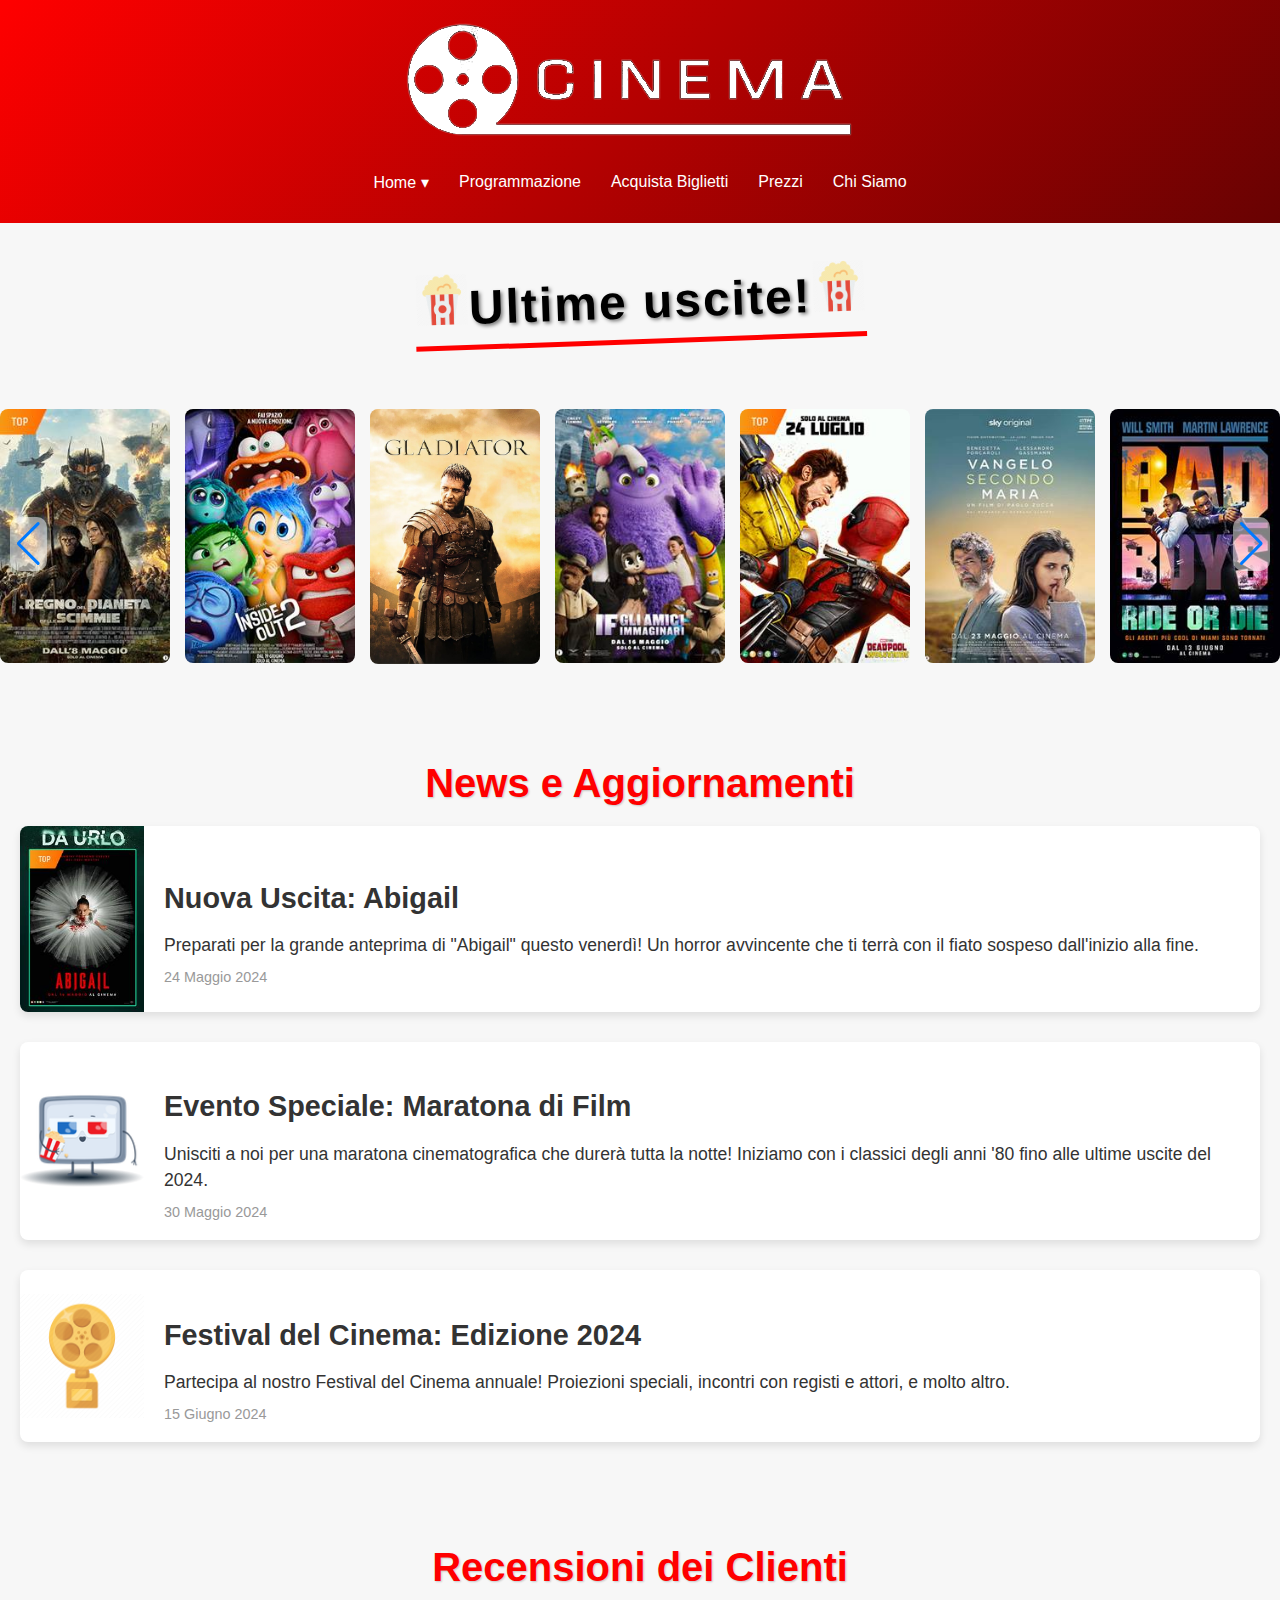
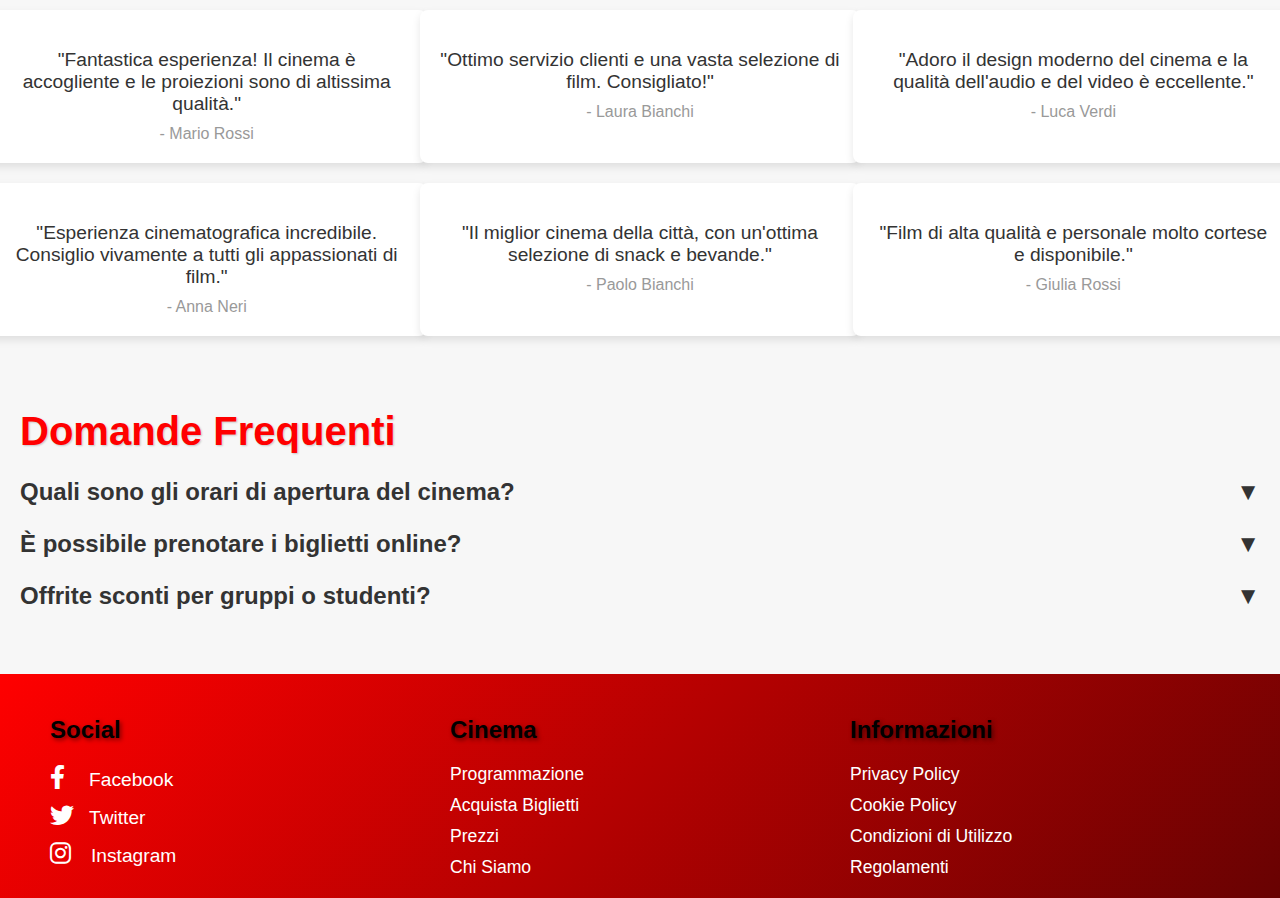
==== index.html @ 04daaec7 "first commit" ====
<!DOCTYPE html>
<html lang="it">
    <head>
        <meta charset="UTF-8">
        <meta name="viewport" content="width=device-width, initial-scale=1.0">
        <meta name="description" content="Cinema: le ultime uscite cinematografiche, recensioni, e molto altro. Acquista i tuoi biglietti online e scopri gli eventi speciali!">
        <meta name="keywords" content="Cinema, Film, Biglietti, Programmazione, Recensioni, Eventi, News, FAQ">
        <meta name="author" content="Cinema">
        <meta name="robots" content="index, follow">
        <title>Cinema</title>
        <link rel="icon" href="immagini/cinema-ico.png" type="image/x-icon">
        <link rel="stylesheet" href="styles/style.css">
        <link rel="stylesheet" href="https://unpkg.com/swiper/swiper-bundle.min.css">
        <script src="scripts/script.js" defer></script>
        <script src="https://unpkg.com/swiper/swiper-bundle.min.js" defer></script>
        <link rel="stylesheet" href="https://cdnjs.cloudflare.com/ajax/libs/font-awesome/6.0.0-beta3/css/all.min.css">
    </head>
    <body>
        <header>
            <img class="img-logo" src="immagini/logo2.png" alt="logo">
            <nav>
                <ul>
                    <li class="dropdown">
                        <a href="index.html">Home<span class="arrow">&#9662;</span></a>
                        <ul class="dropdown-content">
                            <li><a href="#news">News e Aggiornamenti</a></li>
                            <li><a href="#recensioni">Recensioni</a></li>
                            <li><a href="#faq">Domande Frequenti</a></li>
                        </ul>
                    </li>
                    <li><a href="pagine/programmazione.html">Programmazione</a></li>
                    <li><a href="pagine/acquista-biglietti.html">Acquista Biglietti</a></li>
                    <li><a href="../pagine/prezzi.html">Prezzi</a></li>
                    <li><a href="pagine/chi-siamo.html">Chi Siamo</a></li>
                </ul>
            </nav>
        </header>
        

        <main>
            
            <div class="center-container">
                <h1><img src="immagini/pop-corn.png" alt="pop corn">Ultime uscite!<img src="immagini/pop-corn.png" alt="pop corn"></h1>
            </div>

            <section id="programmazione">
                <div class="swiper-container">
                    <div class="swiper-wrapper">
                        <div class="swiper-slide"><img src="immagini/film1.jpg" alt="Film 1"></div>
                        <div class="swiper-slide"><img src="immagini/film6.jpg" alt="Film 2"></div>
                        <div class="swiper-slide"><img src="immagini/film3.jpg" alt="Film 3"></div>
                        <div class="swiper-slide"><img src="immagini/film4.jpg" alt="Film 4"></div>
                        <div class="swiper-slide"><img src="immagini/film5.jpg" alt="Film 5"></div>
                        <div class="swiper-slide"><img src="immagini/film7.jpg" alt="Film 7"></div>
                        <div class="swiper-slide"><img src="immagini/film8.jpg" alt="Film 8"></div>
                        <div class="swiper-slide"><img src="immagini/film9.jpg" alt="Film 9"></div>
                        <div class="swiper-slide"><img src="immagini/film10.jpg" alt="Film 10"></div>
                        <div class="swiper-slide"><img src="immagini/film11.jpg" alt="Film 11"></div>
                    </div>

                    <div class="swiper-button-next"></div>
                    <div class="swiper-button-prev"></div>
                </div>
            </section>

            <section id="news">
                <h2>News e Aggiornamenti</h2>
                <article class="news-item">
                    <img src="immagini/novitaFilm.jpg" alt="Nuova Uscita">
                    <div class="news-content">
                        <h3>Nuova Uscita: Abigail</h3>
                        <p>Preparati per la grande anteprima di "Abigail" questo venerdì! Un horror avvincente che ti terrà con il fiato sospeso dall'inizio alla fine.</p>
                        <span class="date">24 Maggio 2024</span>
                    </div>
                </article>
                <article class="news-item">
                    <img src="immagini/maratona-film.png" alt="Maratona di Film">
                    <div class="news-content">
                        <h3>Evento Speciale: Maratona di Film</h3>
                        <p>Unisciti a noi per una maratona cinematografica che durerà tutta la notte! Iniziamo con i classici degli anni '80 fino alle ultime uscite del 2024.</p>
                        <span class="date">30 Maggio 2024</span>
                    </div>
                </article>
                <article class="news-item">
                    <img src="immagini/festival-cinema.png" alt="Festival del Cinema">
                    <div class="news-content">
                        <h3>Festival del Cinema: Edizione 2024</h3>
                        <p>Partecipa al nostro Festival del Cinema annuale! Proiezioni speciali, incontri con registi e attori, e molto altro.</p>
                        <span class="date">15 Giugno 2024</span>
                    </div>
                </article>
            </section>
            

            <section id="recensioni">
                <h2>Recensioni dei Clienti</h2>
                <div class="reviews-container">
                    <div class="review">
                        <p class="review-text">"Fantastica esperienza! Il cinema è accogliente e le proiezioni sono di altissima qualità."</p>
                        <span class="review-author">- Mario Rossi</span>
                    </div>
                    <div class="review">
                        <p class="review-text">"Ottimo servizio clienti e una vasta selezione di film. Consigliato!"</p>
                        <span class="review-author">- Laura Bianchi</span>
                    </div>
                    <div class="review">
                        <p class="review-text">"Adoro il design moderno del cinema e la qualità dell'audio e del video è eccellente."</p>
                        <span class="review-author">- Luca Verdi</span>
                    </div>
                    <div class="review">
                        <p class="review-text">"Esperienza cinematografica incredibile. Consiglio vivamente a tutti gli appassionati di film."</p>
                        <span class="review-author">- Anna Neri</span>
                    </div>
                    <div class="review">
                        <p class="review-text">"Il miglior cinema della città, con un'ottima selezione di snack e bevande."</p>
                        <span class="review-author">- Paolo Bianchi</span>
                    </div>
                    <div class="review">
                        <p class="review-text">"Film di alta qualità e personale molto cortese e disponibile."</p>
                        <span class="review-author">- Giulia Rossi</span>
                    </div>
                </div>
            </section>

            
            <section id="faq">
                <h2>Domande Frequenti</h2>
                <div class="faq-item">
                    <h3 class="faq-question">Quali sono gli orari di apertura del cinema?</h3>
                    <p class="faq-answer">Il cinema è aperto tutti i giorni dalle 10:00 alle 23:00.</p>
                </div>
                <div class="faq-item">
                    <h3 class="faq-question">È possibile prenotare i biglietti online?</h3>
                    <p class="faq-answer">Sì, è possibile prenotare i biglietti direttamente sul nostro sito web o tramite la nostra app mobile.</p>
                </div>
                <div class="faq-item">
                    <h3 class="faq-question">Offrite sconti per gruppi o studenti?</h3>
                    <p class="faq-answer">Sì, offriamo sconti per gruppi di oltre 10 persone e per studenti con un documento di identità valido.</p>
                </div>
            </section>
            
        </main>
        
        <footer>
            <div class="footer-container">
                <div class="footer-column">
                    <h4 class="footer-title">Social</h4>
                    <div class="social-icons">
                        <div class="align-item-footer"><a href="https://www.facebook.com" target="_blank" class="social-icon"><i class="fab fa-facebook-f"></i><span class="footer-text">Facebook</span></a></div>
                        <div class="align-item-footer"><a href="https://www.twitter.com" target="_blank" class="social-icon"><i class="fab fa-twitter"></i><span class="footer-text">Twitter</span></a></div>
                        <div class="align-item-footer"><a href="https://www.instagram.com" target="_blank" class="social-icon"><i class="fab fa-instagram"><span class="footer-text">Instagram</span></i></a></div>
                    </div>
                </div>
                <div class="footer-column">
                    <h4 class="footer-title">Cinema</h4>
                    <div class="footer-links">
                        <a href="pagine/programmazione.html">Programmazione</a>
                        <a href="pagine/acquista-biglietti.html">Acquista Biglietti</a>
                        <a href="../pagine/prezzi.html">Prezzi</a>
                        <a href="pagine/chi-siamo.html">Chi Siamo</a>
                    </div>
                </div>
                <div class="footer-column">
                    <h4 class="footer-title">Informazioni</h4>
                    <div class="footer-links">
                        <a href="#">Privacy Policy</a>
                        <a href="#">Cookie Policy</a>
                        <a href="#">Condizioni di Utilizzo</a>
                        <a href="#">Regolamenti</a>
                    </div>
                </div>
            </div>
        </footer>
    </body>
</html>
---- styles/style.css ----
@import url('https://fonts.googleapis.com/css2?family=Lobster&display=swap');

/* Stile di base per il corpo della pagina */
body {
    background-color: #f7f7f7;
    font-family: Arial, sans-serif;
    margin: 0;
    padding: 0;
    overflow-x: hidden; /* Previene l'overflow orizzontale della pagina */
}

/* Stile per l'intestazione */
header {
    background: linear-gradient(135deg, #ff0000, #680202);
    color: #fff;
    padding: 10px 0;
    text-align: center;
}

img[src="immagini/pop-corn.png"] {
    width: 50px;
    height: auto;
    margin-left: 2px;
    margin-right: 2px;
}

.center-container {
    text-align: center; /* Centra il contenitore */
}

/* Stile per il titolo h1 */
h1 {
    font-size: 3em;
    color: #333;
    text-shadow: 2px 2px 4px rgba(0, 0, 0, 0.5);
    margin: 45px 0;
    letter-spacing: 2px;
    background: black;
    -webkit-background-clip: text;
    color: transparent;
    border-bottom: 5px solid #ff0000;
    padding-bottom: 10px;
    transition: transform 0.3s ease, text-shadow 0.3s ease;
    animation: fadeIn 2s ease-in-out;
    transform: rotate(-2deg);
    text-align: center;
    justify-content: center;
    display: inline-block; /* Imposta display inline-block per restringere la larghezza */
}

@keyframes fadeIn {
    from { opacity: 0; }
    to { opacity: 1; }
}


/* Stile per la navigazione */
nav ul {
    list-style: none;
    padding: 0;
    display: flex;
    justify-content: center;
    position: relative;
}

nav ul li {
    margin: 0 15px;
    position: relative;
}

nav ul li a {
    color: #fff;
    text-decoration: none;
    padding-bottom: 5px; /* Spazio extra sotto il testo per la sottolineatura */
    display: block;
}

nav ul li a::after {
    content: '';
    display: block;
    width: 0;
    height: 3px; /* Altezza della sottolineatura */
    background-color: #ffffff; /* Colore della sottolineatura */
    position: absolute;
    left: 0;
    bottom: -5px; /* Distanza della sottolineatura al testo */
    transition: width 0.4s;
}

nav ul li a:hover::after {
    width: 100%;
}

/* Stile per la freccia accanto a "Home" */
nav ul li a .arrow {
    font-size: 1em;
    margin-left: 5px;
}

/* Dropdown Menu */
.dropdown-content {
    display: none;
    position: absolute;
    background-color: #f9f9f9;
    box-shadow: 0px 8px 16px rgba(0, 0, 0, 0.2);
    z-index: 1;
    min-width: 200px;
    top: 30px; /* Spostato leggermente verso il basso per evitare sovrapposizione */
    background: #ff0000;
    border-radius: 10px;
}

.dropdown-content li {
    padding: 12px 16px;
    text-align: left;
}

.dropdown-content li a::after {
    bottom: 8px;
}

.dropdown:hover .dropdown-content {
    display: block;
}

/* Stile per le informazioni sui film */
.film {
    text-align: center;
}

.film img {
    width: 50%;
    height: auto;
    border-radius: 8px;
}

/* Stile per il contenitore di Swiper */
.swiper-container {
    width: 100%;
    max-width: 100%;
    height: auto;
    padding: 20px 0;
    position: relative; /* Imposta la posizione relativa per contenere i pulsanti di navigazione */
}

/* Stile per il wrapper di Swiper */
.swiper-wrapper {
    display: flex;
}

/* Stile per le slide di Swiper */
.swiper-slide {
    display: flex;
    justify-content: center;
    align-items: center;
}

/* Stile per le immagini nelle slide */
.swiper-slide img {
    width: 100%;
    height: auto;
    object-fit: contain;
    border-radius: 8px;
    transition: transform 0.3s ease; /* Aggiungi una transizione fluida per l'effetto zoom */
}

/* Effetto zoom al passaggio del mouse */
.swiper-slide img:hover {
    transform: scale(1.1); /* Ingrandisci l'immagine del 10% */
}

/* Stile per i pulsanti di navigazione di Swiper */
.swiper-button-next, .swiper-button-prev {
    background-color: rgba(255, 255, 255, 0.5);
    border-radius: 10px;
    position: absolute;
    top: 50%;
    padding: 5px;
    width: auto;
    height: auto;
}

.swiper-button-next:hover, .swiper-button-prev:hover {
    background-color: #0000007a;
    border-radius: 10px;
}

.swiper-button-next:active, .swiper-button-prev:active
{
    transform: scale(0.9);
}

/* Posiziona il pulsante "prev" a sinistra */
.swiper-button-prev {
    left: 10px;
}

/* Posiziona il pulsante "next" a destra */
.swiper-button-next {
    right: 10px;
}

/* Stile per la sezione News e Aggiornamenti */
#news {
    padding: 40px 20px;
    
    color: #333;
    text-align: center;
}

#news h2 {
    font-size: 2.5em;
    margin-bottom: 20px;
    color: #ff0000;
    text-shadow: 1px 1px 2px rgba(0, 0, 0, 0.2);
}

.news-item {
    display: flex;
    flex-wrap: wrap;
    align-items: center;
    margin-bottom: 30px;
    background: #fff;
    box-shadow: 0 4px 8px rgba(0, 0, 0, 0.1);
    border-radius: 8px;
    overflow: hidden;
}

.news-item img {
    width: 10%;
    height: auto;
    object-fit: cover;
}

.news-content {
    padding: 20px;
    flex: 1;
    text-align: left;
}

.news-content h3 {
    font-size: 1.8em;
    margin-bottom: 10px;
    color: #333;
}

.news-content p {
    font-size: 1.1em;
    margin-bottom: 10px;
    line-height: 1.5;
}

.news-content .date {
    display: block;
    font-size: 0.9em;
    color: #999;
}

/* Responsività per dispositivi mobili */
@media (max-width: 768px) {
    .news-item {
        flex-direction: column;
        text-align: center;
    }

    .news-item img {
        max-width: 10%;
    }

    .news-content {
        text-align: center;
    }
}

/* Stile per la sezione Recensioni */
#recensioni {
    color: #333;
    text-align: center;
}

#recensioni h2 {
    font-size: 2.5em;
    margin-bottom: 20px;
    color: #ff0000;
    text-shadow: 1px 1px 2px rgba(0, 0, 0, 0.2);
}

.reviews-container {
    display: grid;
    grid-template-columns: repeat(3, 1fr); /* Due colonne */
    gap: 20px; /* Spazio tra le recensioni */
    justify-items: center;
}

.review {
    background-color: #fff;
    padding: 20px;
    border-radius: 8px;
    box-shadow: 0 4px 8px rgba(0, 0, 0, 0.1);
    max-width: 400px;
    width: 100%;
}

.review-text {
    font-size: 1.2em;
    margin-bottom: 10px;
}

.review-author {
    font-size: 1em;
    color: #999;
}

/* Stile per la sezione FAQ */
#faq {
    padding: 40px 20px;
    background-color: #f7f7f7;
    color: #333;
}

#faq h2 {
    font-size: 2.5em;
    margin-bottom: 20px;
    color: #ff0000;
    text-shadow: 1px 1px 2px rgba(0, 0, 0, 0.2);
}

.faq-item {
    margin: 20px 0;
}

.faq-question {
    font-size: 1.5em;
    cursor: pointer;
    position: relative;
}

.faq-answer {
    display: none;
    margin-top: 10px;
    font-size: 1.1em;
    line-height: 1.5;
}

/* Icone per mostrare/chiudere le risposte */
.faq-question::after {
    content: '\25BC'; /* Freccia giù */
    font-size: 1em;
    position: absolute;
    right: 0;
    transition: transform 0.3s ease;
}

.faq-question.active::after {
    content: '\25BC'; /* Freccia su */
    transform: rotate(180deg);
}

/* Stile per la transizione delle risposte */
.faq-answer {
    transition: max-height 0.5s ease-out;
    overflow: hidden;
}

/* Stile per il footer */
footer {
    background: linear-gradient(135deg, #ff0000, #680202);
}

.footer-container {
    max-width: 1200px;
    margin: 0 auto;
    padding: 0 20px;
    display: flex;
    flex-wrap: wrap;
    justify-content: space-between;
}

.footer-column {
    flex: 1;
    min-width: 200px;
    padding: 10px;
}

.align-item-footer i{
    width: 5%;
    text-align: left;
}

.align-item-footer span{
    width: 95%;
    text-align: left;
}

.footer-title {
    color: black;
    text-shadow: 2px 2px 4px rgba(0, 0, 0, 0.5);
    font-size: 1.5em;
    margin-bottom: 20px;
    font-weight: bold;
}

.footer-text {
    text-decoration: none;
    font-family: 'Franklin Gothic Medium', 'Arial Narrow', Arial, sans-serif;
    font-size: 0.8em;
    margin-left: 20px;
}

.social-icon {
    color: #fff;
    font-size: 1.5em;
    margin: 10px 0px;
    transition: color 0.3s;
    display: block;
    text-decoration: none;
}

.social-icon:hover {
    color: #e07070; 
}

.footer-links a {
    color: #fff;
    text-decoration: none;
    display: block;
    margin: 10px 0px;
    transition: color 0.3s;
    font-size: 1.1em;
    font-family: 'Franklin Gothic Medium', 'Arial Narrow', Arial, sans-serif;;
}

.footer-links a:hover {
    color: #e07070; 
}

@media (max-width: 768px) {
    .container {
        flex-direction: column;
        align-items: center;
    }

    .footer-column {
        margin-bottom: 20px;
    }
}
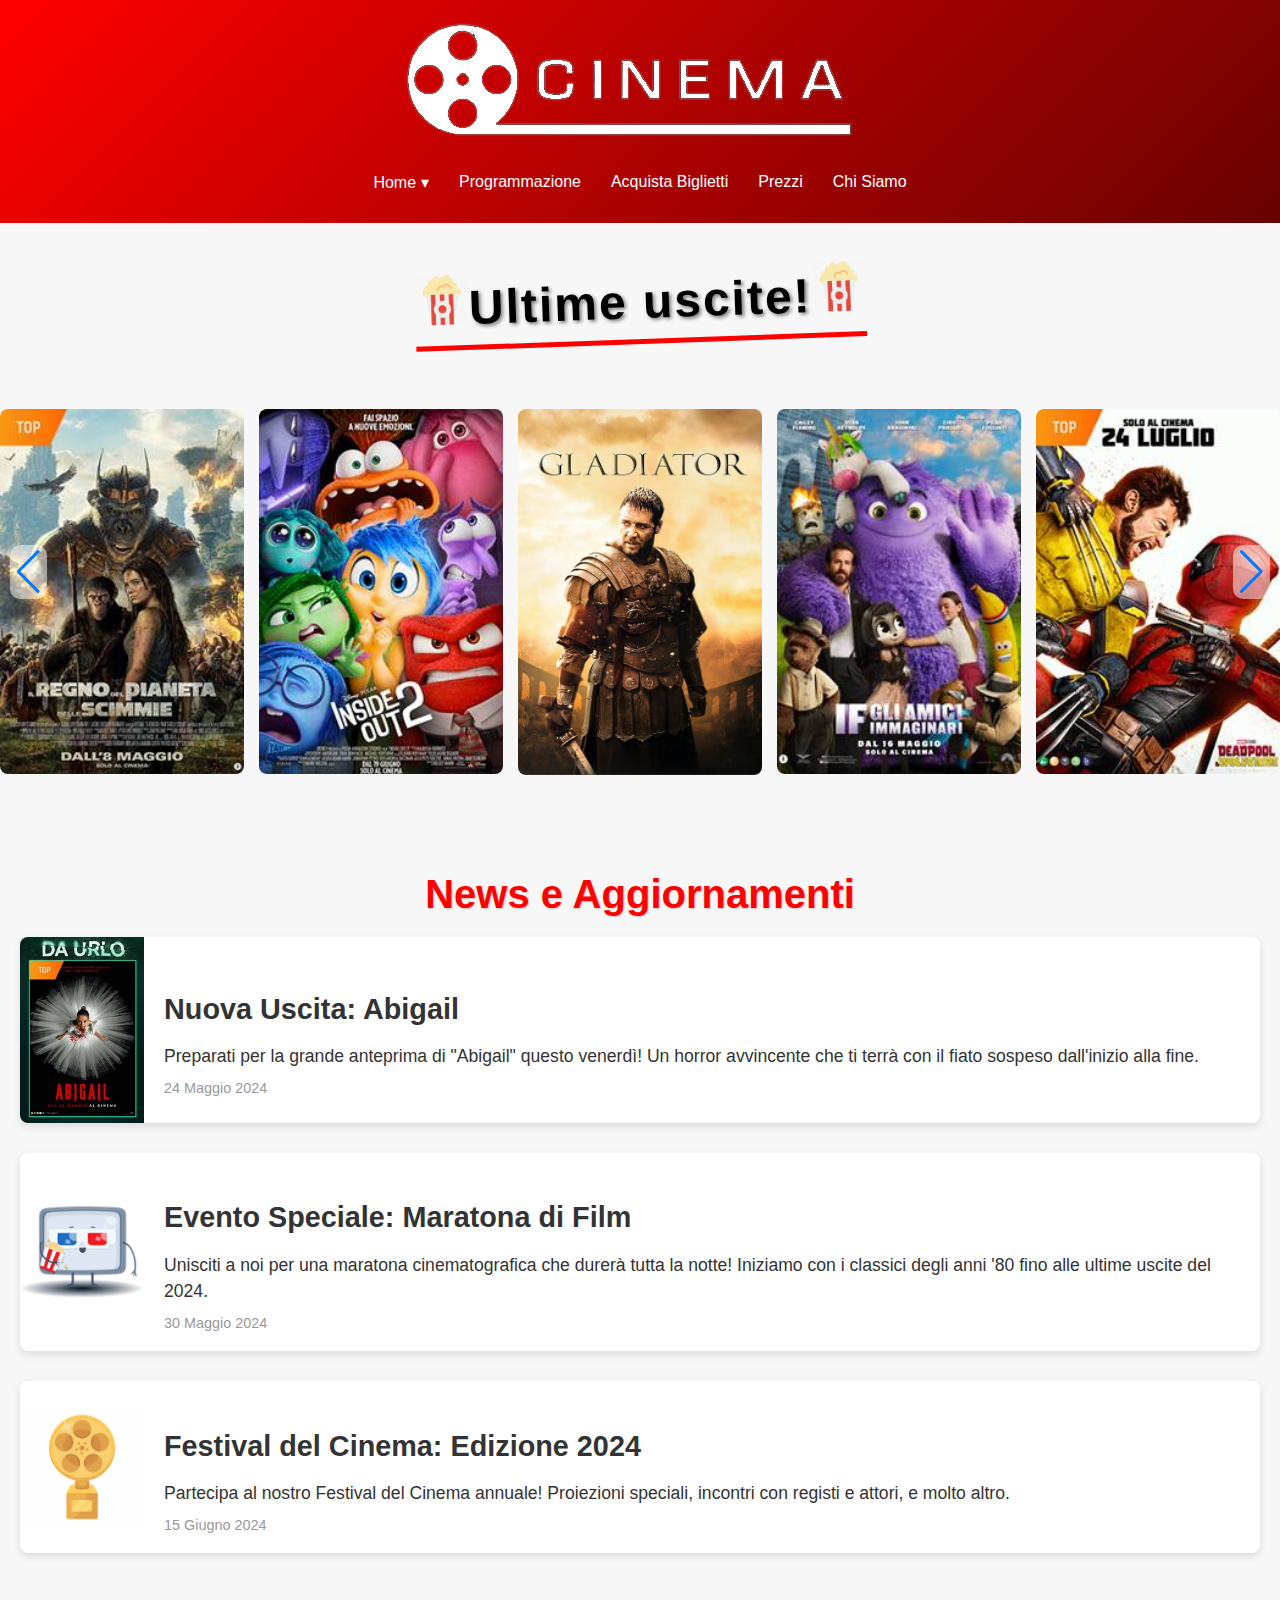
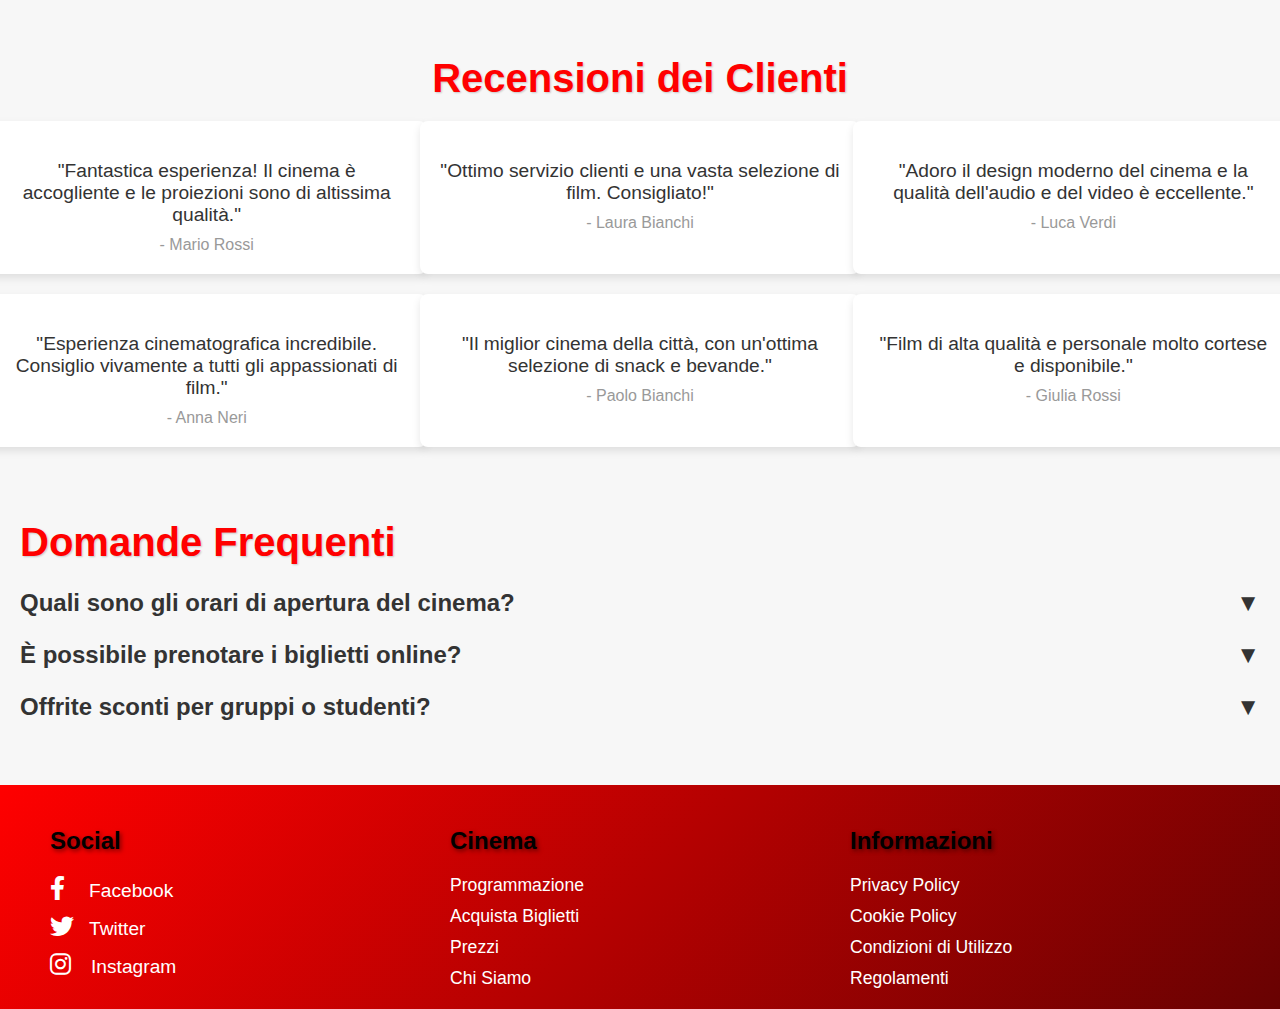
==== commit 4f8866c7: "responsive design" ====
--- a/index.html
+++ b/index.html
@@ -17,7 +17,13 @@
     </head>
     <body>
         <header>
-            <img class="img-logo" src="immagini/logo2.png" alt="logo">
+            <div class="menuLogo">
+                <a href="../index.html"><img class="img-logo" src="immagini/logo2.png" alt="logo"></a>
+                <div class="menu-toggle">
+                    <div class="menu-icon"></div>
+                </div>
+            </div>
+            
             <nav>
                 <ul>
                     <li class="dropdown">
--- a/styles/style.css
+++ b/styles/style.css
@@ -1,15 +1,13 @@
 @import url('https://fonts.googleapis.com/css2?family=Lobster&display=swap');
 
-/* Stile di base per il corpo della pagina */
 body {
     background-color: #f7f7f7;
     font-family: Arial, sans-serif;
     margin: 0;
     padding: 0;
-    overflow-x: hidden; /* Previene l'overflow orizzontale della pagina */
-}
-
-/* Stile per l'intestazione */
+    overflow-x: hidden; 
+}
+
 header {
     background: linear-gradient(135deg, #ff0000, #680202);
     color: #fff;
@@ -25,10 +23,9 @@
 }
 
 .center-container {
-    text-align: center; /* Centra il contenitore */
-}
-
-/* Stile per il titolo h1 */
+    text-align: center;
+}
+
 h1 {
     font-size: 3em;
     color: #333;
@@ -45,7 +42,7 @@
     transform: rotate(-2deg);
     text-align: center;
     justify-content: center;
-    display: inline-block; /* Imposta display inline-block per restringere la larghezza */
+    display: inline-block; 
 }
 
 @keyframes fadeIn {
@@ -53,8 +50,6 @@
     to { opacity: 1; }
 }
 
-
-/* Stile per la navigazione */
 nav ul {
     list-style: none;
     padding: 0;
@@ -71,7 +66,7 @@
 nav ul li a {
     color: #fff;
     text-decoration: none;
-    padding-bottom: 5px; /* Spazio extra sotto il testo per la sottolineatura */
+    padding-bottom: 5px; 
     display: block;
 }
 
@@ -79,11 +74,11 @@
     content: '';
     display: block;
     width: 0;
-    height: 3px; /* Altezza della sottolineatura */
-    background-color: #ffffff; /* Colore della sottolineatura */
+    height: 3px; 
+    background-color: #ffffff; 
     position: absolute;
     left: 0;
-    bottom: -5px; /* Distanza della sottolineatura al testo */
+    bottom: -5px; 
     transition: width 0.4s;
 }
 
@@ -91,13 +86,11 @@
     width: 100%;
 }
 
-/* Stile per la freccia accanto a "Home" */
 nav ul li a .arrow {
     font-size: 1em;
     margin-left: 5px;
 }
 
-/* Dropdown Menu */
 .dropdown-content {
     display: none;
     position: absolute;
@@ -105,7 +98,7 @@
     box-shadow: 0px 8px 16px rgba(0, 0, 0, 0.2);
     z-index: 1;
     min-width: 200px;
-    top: 30px; /* Spostato leggermente verso il basso per evitare sovrapposizione */
+    top: 30px; 
     background: #ff0000;
     border-radius: 10px;
 }
@@ -123,7 +116,112 @@
     display: block;
 }
 
-/* Stile per le informazioni sui film */
+.menu-toggle {
+    display: none; 
+    justify-content: center;
+    align-items: center;
+    cursor: pointer;
+    margin: 10px 0;
+}
+
+.menu-icon {
+    width: 30px;
+    height: 3px;
+    background-color: #fff;
+    position: relative;
+    transition: background 0.3s;
+}
+
+.menu-icon::before,
+.menu-icon::after {
+    content: '';
+    position: absolute;
+    width: 30px;
+    height: 3px;
+    background-color: #fff;
+    transition: transform 0.3s;
+}
+
+.menu-icon::before {
+    transform: translateY(-10px);
+}
+
+.menu-icon::after {
+    transform: translateY(10px);
+}
+
+.menu-toggle.active .menu-icon {
+    background: transparent;
+}
+
+.menu-toggle.active .menu-icon::before {
+    transform: rotate(45deg) ;
+}
+
+.menu-toggle.active .menu-icon::after {
+    transform: rotate(-45deg) ;
+}
+
+@media (max-width: 768px) {
+
+    .img-logo{
+        width: 50%;
+    }
+
+    .menuLogo{
+        display: flex;
+        flex-wrap: nowrap;
+        justify-content: space-between;
+    }
+
+    h1{
+        width: 50%;
+    }
+
+    img[src="immagini/pop-corn.png"] {
+       display: none;
+    }
+
+    .menu-toggle {
+        display: flex;
+        margin-right: 30px;
+    }
+
+    nav ul {
+        display: none; 
+        flex-direction: column; 
+        align-items: center; 
+    }
+    
+    nav ul.show {
+        display: flex; 
+    }
+
+    nav ul li {
+        margin: 10px 0; 
+    }
+
+    .dropdown-content {
+        position: static;
+        box-shadow: none;
+        background: none;
+        border-radius: 0;
+        top: 0;
+        padding: 0;
+    }
+
+    .dropdown-content li {
+        padding: 10px 0;
+        text-align: center;
+    }
+
+    .dropdown:hover .dropdown-content {
+        display: block;
+        position: relative;
+        background-color: #ff0000;
+    }
+}
+
 .film {
     text-align: center;
 }
@@ -134,42 +232,36 @@
     border-radius: 8px;
 }
 
-/* Stile per il contenitore di Swiper */
 .swiper-container {
     width: 100%;
     max-width: 100%;
     height: auto;
     padding: 20px 0;
-    position: relative; /* Imposta la posizione relativa per contenere i pulsanti di navigazione */
-}
-
-/* Stile per il wrapper di Swiper */
+    position: relative; 
+}
+
 .swiper-wrapper {
     display: flex;
 }
 
-/* Stile per le slide di Swiper */
 .swiper-slide {
     display: flex;
     justify-content: center;
     align-items: center;
 }
 
-/* Stile per le immagini nelle slide */
 .swiper-slide img {
     width: 100%;
     height: auto;
     object-fit: contain;
     border-radius: 8px;
-    transition: transform 0.3s ease; /* Aggiungi una transizione fluida per l'effetto zoom */
-}
-
-/* Effetto zoom al passaggio del mouse */
+    transition: transform 0.3s ease; 
+}
+
 .swiper-slide img:hover {
-    transform: scale(1.1); /* Ingrandisci l'immagine del 10% */
-}
-
-/* Stile per i pulsanti di navigazione di Swiper */
+    transform: scale(1.1); 
+}
+
 .swiper-button-next, .swiper-button-prev {
     background-color: rgba(255, 255, 255, 0.5);
     border-radius: 10px;
@@ -178,6 +270,7 @@
     padding: 5px;
     width: auto;
     height: auto;
+    transform: translateY(-50%);
 }
 
 .swiper-button-next:hover, .swiper-button-prev:hover {
@@ -185,20 +278,40 @@
     border-radius: 10px;
 }
 
-.swiper-button-next:active, .swiper-button-prev:active
-{
-    transform: scale(0.9);
-}
-
-/* Posiziona il pulsante "prev" a sinistra */
+.swiper-button-next:active, .swiper-button-prev:active {
+    transform: translateY(-50%) scale(0.9);
+}
+
 .swiper-button-prev {
     left: 10px;
 }
 
-/* Posiziona il pulsante "next" a destra */
 .swiper-button-next {
     right: 10px;
 }
+
+@media (max-width: 768px) {
+    .swiper-slide img {
+        width: 90%; 
+    }
+
+    .swiper-button-next, .swiper-button-prev {
+        width: 40px; 
+        height: 40px;
+    }
+}
+
+@media (max-width: 480px) {
+    .swiper-slide img {
+        width: 100%; 
+    }
+
+    .swiper-button-next, .swiper-button-prev {
+        width: 30px; 
+        height: 30px;
+    }
+}
+
 
 /* Stile per la sezione News e Aggiornamenti */
 #news {
@@ -264,7 +377,8 @@
     }
 
     .news-item img {
-        max-width: 10%;
+        max-width: 100%;
+        padding-top: 30px;
     }
 
     .news-content {
@@ -311,6 +425,16 @@
     color: #999;
 }
 
+@media (max-width: 768px) {
+    .reviews-container{
+        display: flex;
+        flex-direction: column;
+        justify-content: center;
+        align-items: center;
+        margin: 10px;
+    }
+}
+
 /* Stile per la sezione FAQ */
 #faq {
     padding: 40px 20px;
@@ -342,9 +466,9 @@
     line-height: 1.5;
 }
 
-/* Icone per mostrare/chiudere le risposte */
+
 .faq-question::after {
-    content: '\25BC'; /* Freccia giù */
+    content: '\25BC'; 
     font-size: 1em;
     position: absolute;
     right: 0;
@@ -352,17 +476,15 @@
 }
 
 .faq-question.active::after {
-    content: '\25BC'; /* Freccia su */
+    content: '\25BC'; 
     transform: rotate(180deg);
 }
 
-/* Stile per la transizione delle risposte */
 .faq-answer {
     transition: max-height 0.5s ease-out;
     overflow: hidden;
 }
 
-/* Stile per il footer */
 footer {
     background: linear-gradient(135deg, #ff0000, #680202);
 }
@@ -434,7 +556,7 @@
     color: #e07070; 
 }
 
-@media (max-width: 768px) {
+@media (max-width: 768px) and (max-width: 480px){
     .container {
         flex-direction: column;
         align-items: center;
